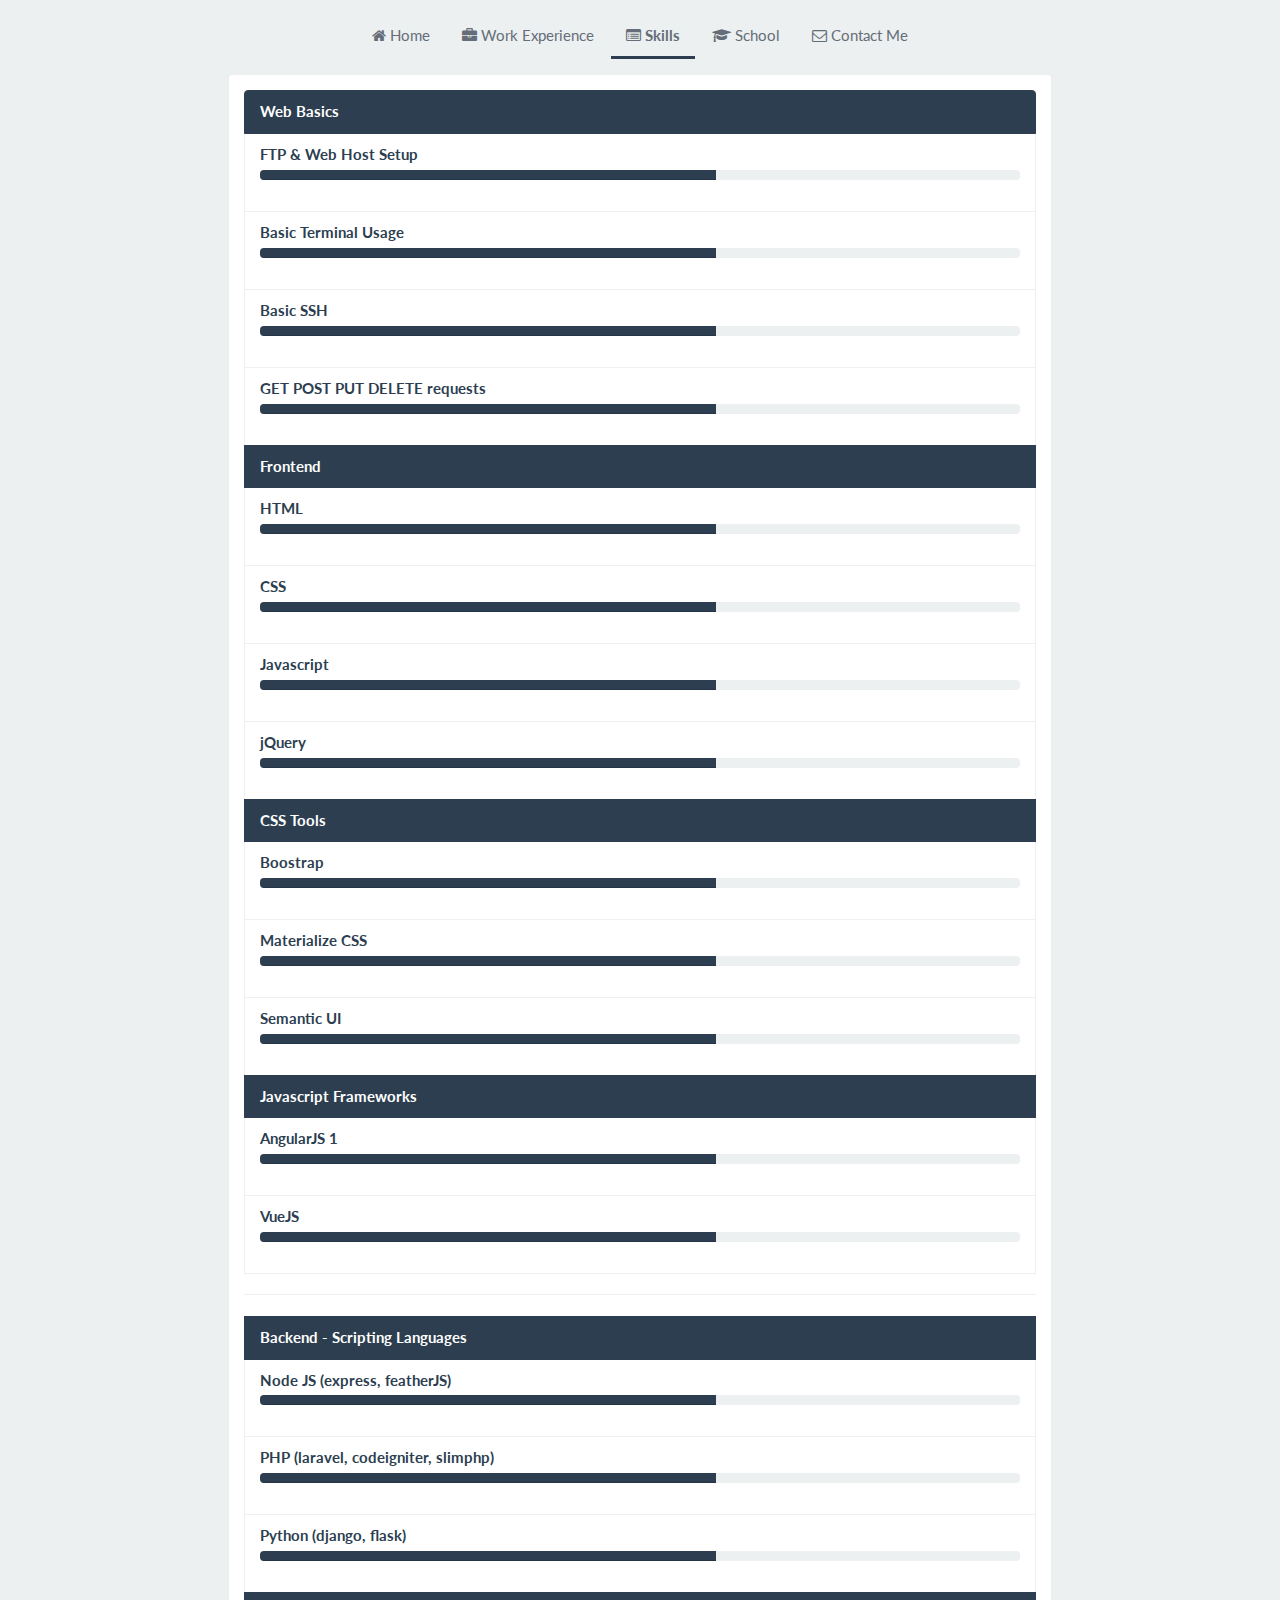
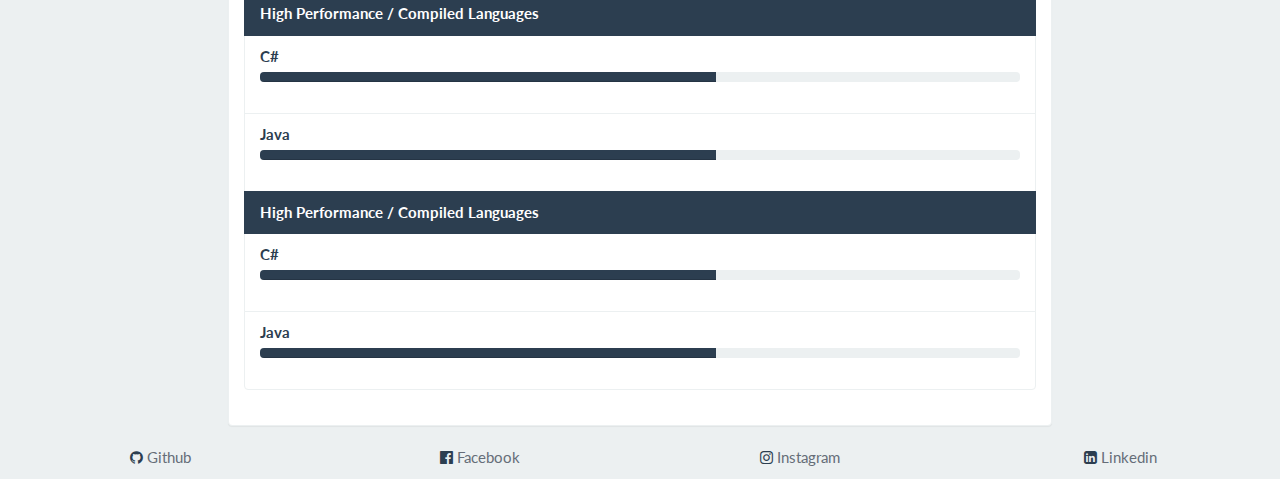
==== skills.html @ f25ae3a8 "My Portfolio" ====
<!DOCTYPE html>
<html lang="en">
	<head>
		<meta charset="utf-8">
		<meta content="width=device-width, initial-scale=1, shrink-to-fit=no" name="viewport">
		<meta content="" name="description">
		<meta content="" name="author"><!--    <link rel="icon" href="../../../../favicon.ico"> -->
		<title>Rizo Jose, Darrell Carl C.</title><!-- Bootstrap core CSS -->
		<link href="assets/css/bootstrap.min.css" rel="stylesheet">
		<link href="assets/css/animate.css" rel="stylesheet">
		<link href="assets/css/custom.css" rel="stylesheet" type="text/css">
		<link href="assets/css/font-awesome.min.css" rel="stylesheet" type="text/css">
	</head>
	<body>
		<div class="container-fluid full-screen">
			<div class="row">
				<div class="col-sm-2"></div>
				<div class="col-sm-8 animated rotateInDownLeft">
					<ul class="nav nav-pills center-pill">
						<li><a lass="li-item" href="home.html"><i aria-hidden="true" class="fa fa-home"></i>&nbsp;Home</a></li>
						<li><a class="li-item" href="work.html"><i aria-hidden="true" class="fa fa-briefcase"></i>&nbsp;Work Experience</a></li>
						<li class="selected"><a class="li-item" href="skills.html"><i class="fa fa-list-alt" aria-hidden="true"></i>&nbsp;Skills</a></li>
						<li><a class="li-item" href="#"><i class="fa fa-graduation-cap" aria-hidden="true"></i>&nbsp;School</a></li>
						<li><a class="li-item" href="#"><i class="fa fa-envelope-o" aria-hidden="true"></i>&nbsp;Contact Me</a></li>
					</ul>
				</div>
				<div class="col-sm-2"></div>
			</div>
			<div class="row">
				<div class="col-sm-2"></div>
				<div class="col-sm-8 animated slideInRight">
					<div class="panel panel-default">
						<div class="panel-body">
							<ul class="list-group">
									<li class="list-group-item active">
									<strong>Web Basics</strong>
								</li>
								<li class="list-group-item">
									<strong>FTP & Web Host Setup</strong><div class="progress">
										<div class="progress-bar" style="width: 60%;"></div>
									</div>
								</li>
								<li class="list-group-item">
									<strong>Basic Terminal Usage</strong><div class="progress">
										<div class="progress-bar" style="width: 60%;"></div>
									</div>
								</li>
								<li class="list-group-item">
									<strong>Basic SSH</strong><div class="progress">
										<div class="progress-bar" style="width: 60%;"></div>
									</div>
								</li>
								<li class="list-group-item">
									<strong>GET POST PUT DELETE requests</strong><div class="progress">
										<div class="progress-bar" style="width: 60%;"></div>
									</div>
								</li>
											<li class="list-group-item active">
									<strong>Frontend</strong>
								</li>
								<li class="list-group-item">
									<strong>HTML</strong><div class="progress">
										<div class="progress-bar" style="width: 60%;"></div>
									</div>
								</li>
								<li class="list-group-item">
									<strong>CSS</strong><div class="progress">
										<div class="progress-bar" style="width: 60%;"></div>
									</div>
								</li>
								<li class="list-group-item">
									<strong>Javascript</strong><div class="progress">
										<div class="progress-bar" style="width: 60%;"></div>
									</div>
								</li>
								<li class="list-group-item">
									<strong>jQuery</strong><div class="progress">
										<div class="progress-bar" style="width: 60%;"></div>
									</div>
								</li>
									<li class="list-group-item active">
									<strong>CSS Tools</strong>
								</li>
										<li class="list-group-item">
									<strong>Boostrap</strong><div class="progress">
										<div class="progress-bar" style="width: 60%;"></div>
									</div>
								</li>
										<li class="list-group-item">
									<strong>Materialize CSS</strong><div class="progress">
										<div class="progress-bar" style="width: 60%;"></div>
									</div>
								</li>
										<li class="list-group-item">
									<strong>Semantic UI</strong><div class="progress">
										<div class="progress-bar" style="width: 60%;"></div>
									</div>
								</li>
									<li class="list-group-item active">
									<strong>Javascript Frameworks</strong>
								</li>
										<li class="list-group-item">
									<strong>AngularJS 1</strong><div class="progress">
										<div class="progress-bar" style="width: 60%;"></div>
									</div>
								</li>
										<li class="list-group-item">
									<strong>VueJS</strong><div class="progress">
										<div class="progress-bar" style="width: 60%;"></div>
									</div>
								</li>
									
								<hr>
												<li class="list-group-item active">
									<strong>Backend - Scripting Languages</strong>
								</li>
										<li class="list-group-item">
									<strong>Node JS (express, featherJS)</strong><div class="progress">
										<div class="progress-bar" style="width: 60%;"></div>
									</div>
								</li>
										<li class="list-group-item">
									<strong>PHP (laravel, codeigniter, slimphp)</strong><div class="progress">
										<div class="progress-bar" style="width: 60%;"></div>
									</div>
								</li>
										<li class="list-group-item">
									<strong>Python (django, flask)</strong><div class="progress">
										<div class="progress-bar" style="width: 60%;"></div>
									</div>
								</li>
								<li class="list-group-item active">
									<strong>High Performance / Compiled Languages</strong>
								</li>
										<li class="list-group-item">
									<strong>C#</strong><div class="progress">
										<div class="progress-bar" style="width: 60%;"></div>
									</div>
								</li>
										<li class="list-group-item">
									<strong>Java</strong><div class="progress">
										<div class="progress-bar" style="width: 60%;"></div>
									</div>
								</li>
									<li class="list-group-item active">
									<strong>High Performance / Compiled Languages</strong>
								</li>
										<li class="list-group-item">
									<strong>C#</strong><div class="progress">
										<div class="progress-bar" style="width: 60%;"></div>
									</div>
								</li>
										<li class="list-group-item">
									<strong>Java</strong><div class="progress">
										<div class="progress-bar" style="width: 60%;"></div>
									</div>
								</li>
							</ul>
						</div>
					</div>
				</div>
				<div class="col-sm-2"></div>
			</div>
			<footer class="text-center">
				<div class="row animated slideInLeft">
					<div class="col-md-3 col-sm-3">
						<p><i aria-hidden="true" class="fa fa-github"></i> <a href="https://getbootstrap.com/">Github</a></p>
					</div>
					<div class="col-md-3 col-sm-3">
						<p><i aria-hidden="true" class="fa fa-facebook-official"></i> <a href="https://www.facebook.com/darreeeeeeell">Facebook</a></p>
					</div>
					<div class="col-md-3 col-sm-3">
						<p><i aria-hidden="true" class="fa fa-instagram"></i> <a href="https://www.instagram.com/d.rizo0396/">Instagram</a></p>
					</div>
					<div class="col-md-3 col-sm-3">
						<p><i aria-hidden="true" class="fa fa-linkedin-square"></i> <a href="https://www.linkedin.com/in/darrell-carl-rizo-jose-65361a11a">Linkedin</a></p>
					</div>
				</div><!-- <div class="inner">
			</footer>
		</div>
		<script src="assets/js/jquery.min.js">
		</script>
		<script src="assets/js/bootstrap.min.js">
		</script>
		<!-- <script src="assets/js/custom.js" type="text/javascript">
		</script> -->
	</body>
</html>
---- assets/css/custom.css ----
html, body {
    height: 100%;
    background-color: #ECF0F1;
}


 .full-screen {
 	min-height: 100%;
    height: 100%;
 }

 .center-pill {
    display: flex;
    justify-content: center;
    margin: 1em;
}

.li-item {
	color: #656D78 !important;
}

.selected {
	border-bottom: 3px solid;
	font-weight: bold; 

}

li.selected>a {
	color: #656D78 !important;
	font-weight: bold;
}

a{
color: #656D78 !important; 
}


.font-white {
	color: #fff !important;
}

.bottom-buffer {
	margin-bottom: 2em;
}


.progress {
	margin-top: 0.3em;
}
/*.nav-pills>li.selected>a, .nav-pills>li.selected>a:hover, .nav-pills>li.selected>a:focus {
	border-bottom: 3px solid;
	font-weight: bold; 
}*/
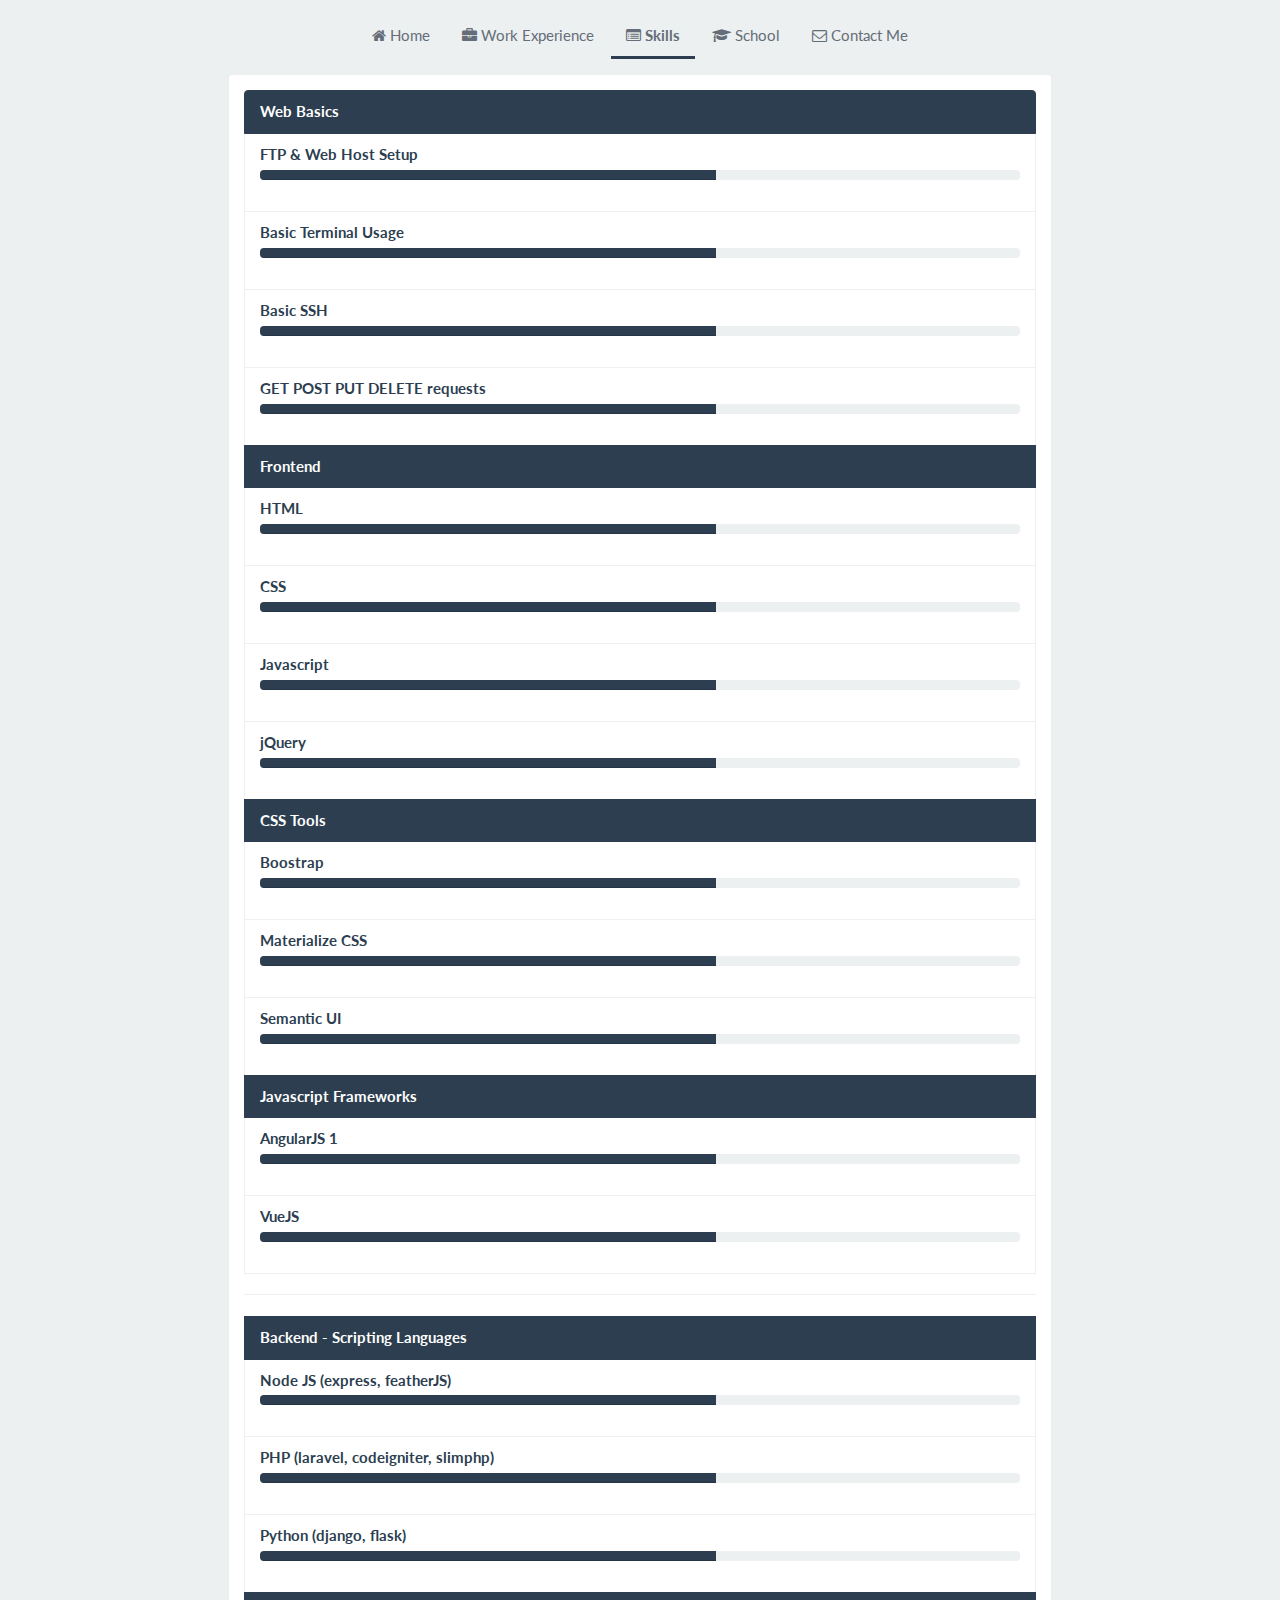
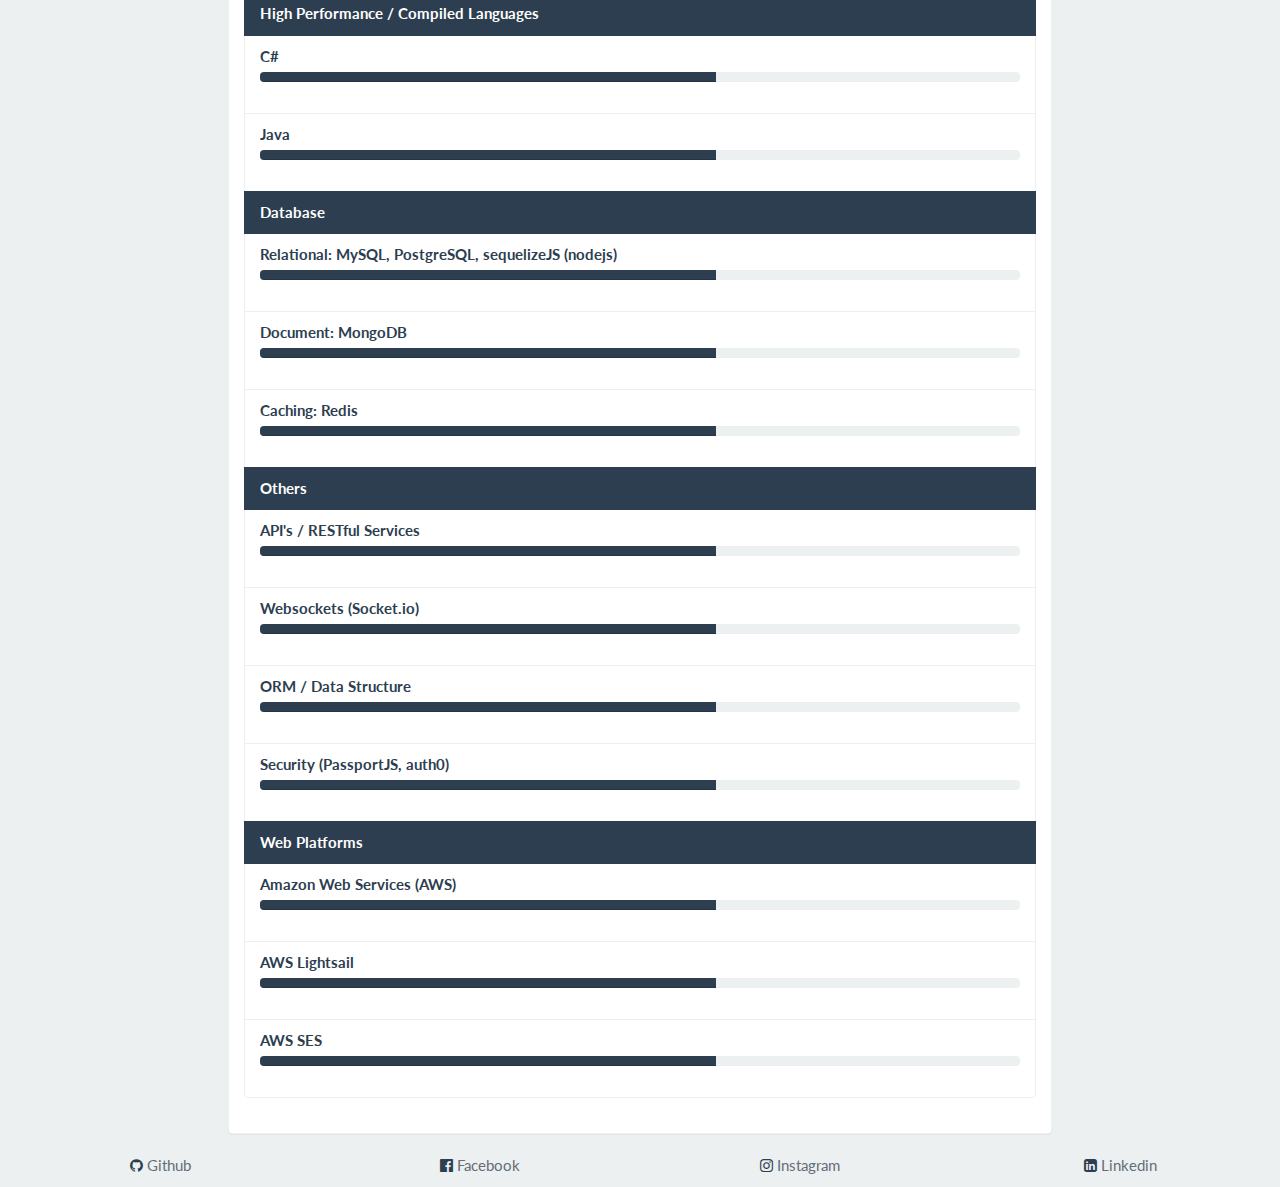
==== commit a5fbb49f: "Update skills.html" ====
--- a/skills.html
+++ b/skills.html
@@ -143,15 +143,62 @@
 									</div>
 								</li>
 									<li class="list-group-item active">
-									<strong>High Performance / Compiled Languages</strong>
-								</li>
-										<li class="list-group-item">
-									<strong>C#</strong><div class="progress">
-										<div class="progress-bar" style="width: 60%;"></div>
-									</div>
-								</li>
-										<li class="list-group-item">
-									<strong>Java</strong><div class="progress">
+									<strong>Database</strong>
+								</li>
+										<li class="list-group-item">
+									<strong>Relational: MySQL, PostgreSQL, sequelizeJS (nodejs)</strong><div class="progress">
+										<div class="progress-bar" style="width: 60%;"></div>
+									</div>
+								</li>
+										<li class="list-group-item">
+									<strong>Document: MongoDB</strong><div class="progress">
+										<div class="progress-bar" style="width: 60%;"></div>
+									</div>
+								</li>
+									<li class="list-group-item">
+									<strong>Caching: Redis</strong><div class="progress">
+										<div class="progress-bar" style="width: 60%;"></div>
+									</div>
+								</li>
+
+									<li class="list-group-item active">
+									<strong>Others</strong>
+								</li>
+										<li class="list-group-item">
+									<strong>API's / RESTful Services</strong><div class="progress">
+										<div class="progress-bar" style="width: 60%;"></div>
+									</div>
+								</li>
+										<li class="list-group-item">
+									<strong>Websockets (Socket.io)</strong><div class="progress">
+										<div class="progress-bar" style="width: 60%;"></div>
+									</div>
+								</li>
+									<li class="list-group-item">
+									<strong>ORM / Data Structure</strong><div class="progress">
+										<div class="progress-bar" style="width: 60%;"></div>
+									</div>
+								</li>
+										<li class="list-group-item">
+									<strong>Security (PassportJS, auth0)</strong><div class="progress">
+										<div class="progress-bar" style="width: 60%;"></div>
+									</div>
+								</li>
+												<li class="list-group-item active">
+									<strong>Web Platforms</strong>
+								</li>
+										<li class="list-group-item">
+									<strong>Amazon Web Services (AWS)</strong><div class="progress">
+										<div class="progress-bar" style="width: 60%;"></div>
+									</div>
+								</li>
+										<li class="list-group-item">
+									<strong>AWS Lightsail</strong><div class="progress">
+										<div class="progress-bar" style="width: 60%;"></div>
+									</div>
+								</li>
+									<li class="list-group-item">
+									<strong>AWS SES</strong><div class="progress">
 										<div class="progress-bar" style="width: 60%;"></div>
 									</div>
 								</li>
@@ -185,4 +232,4 @@
 		<!-- <script src="assets/js/custom.js" type="text/javascript">
 		</script> -->
 	</body>
-</html>+</html>
